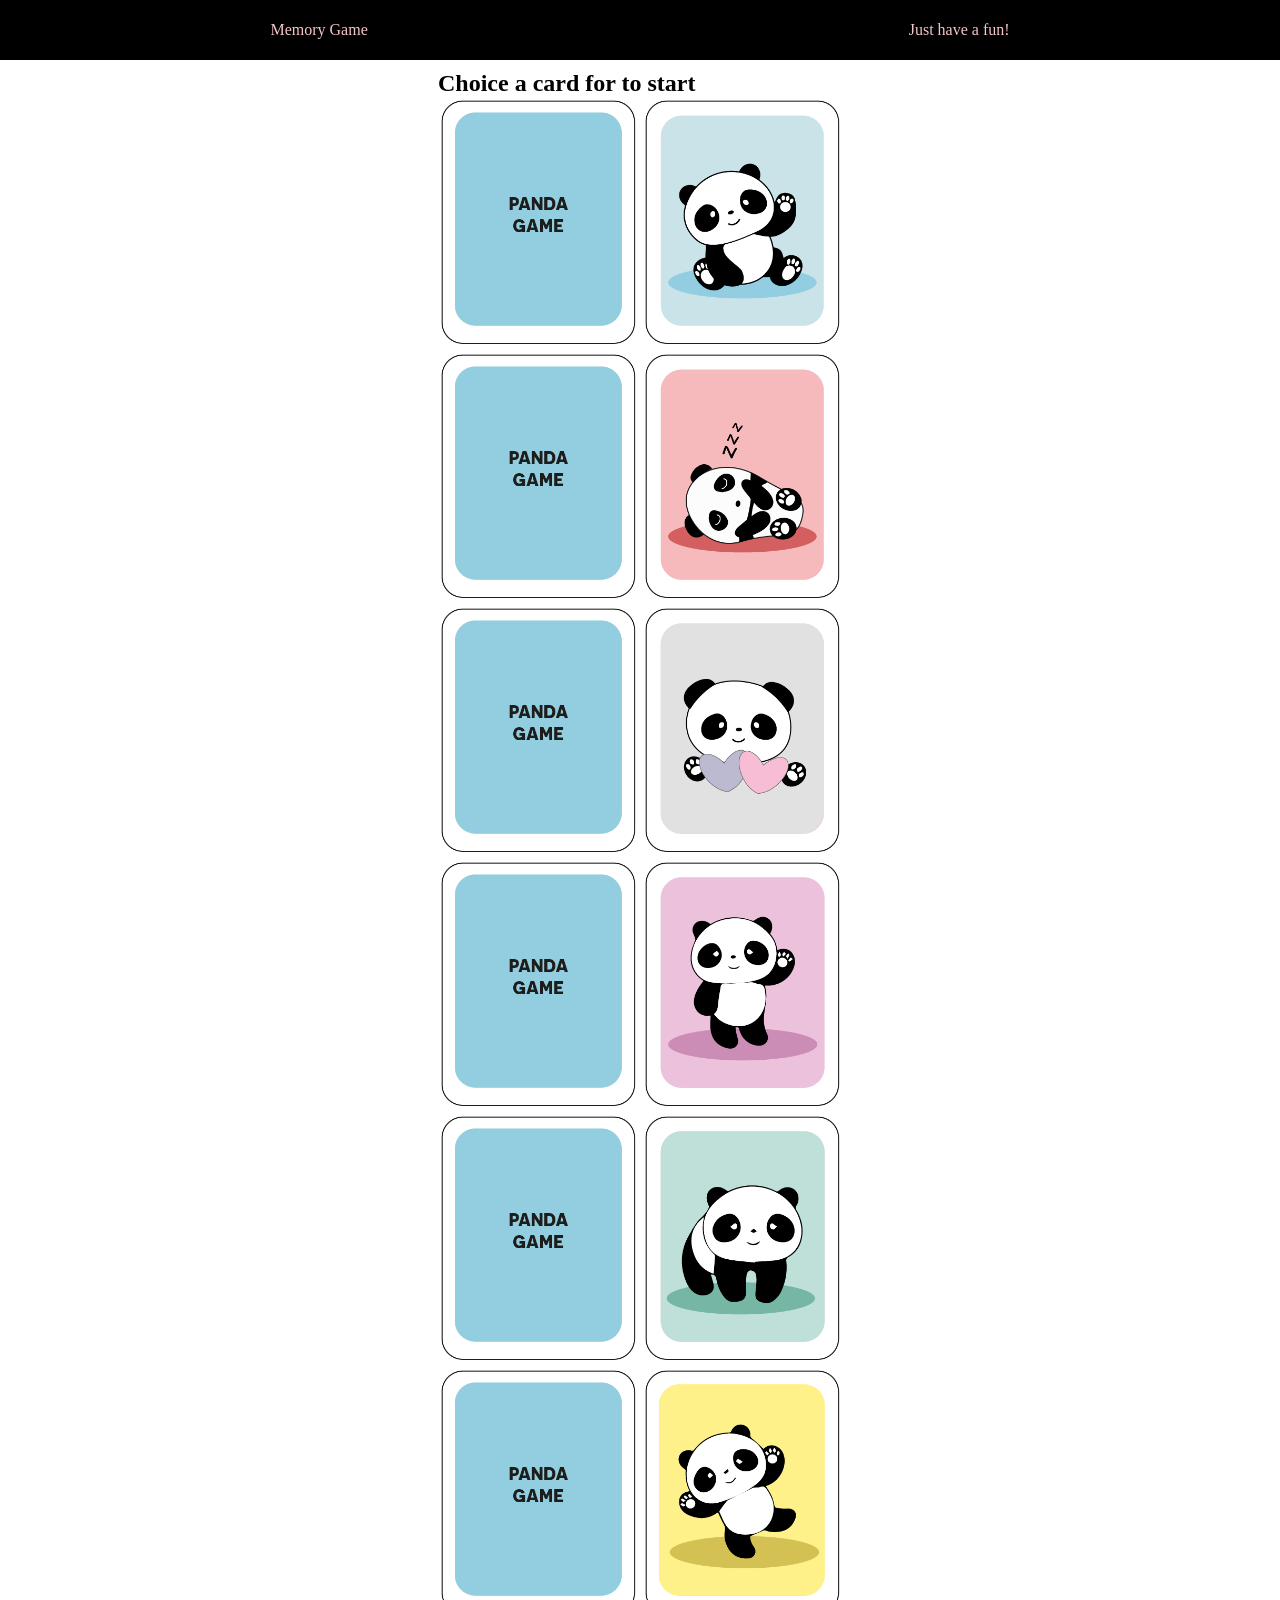
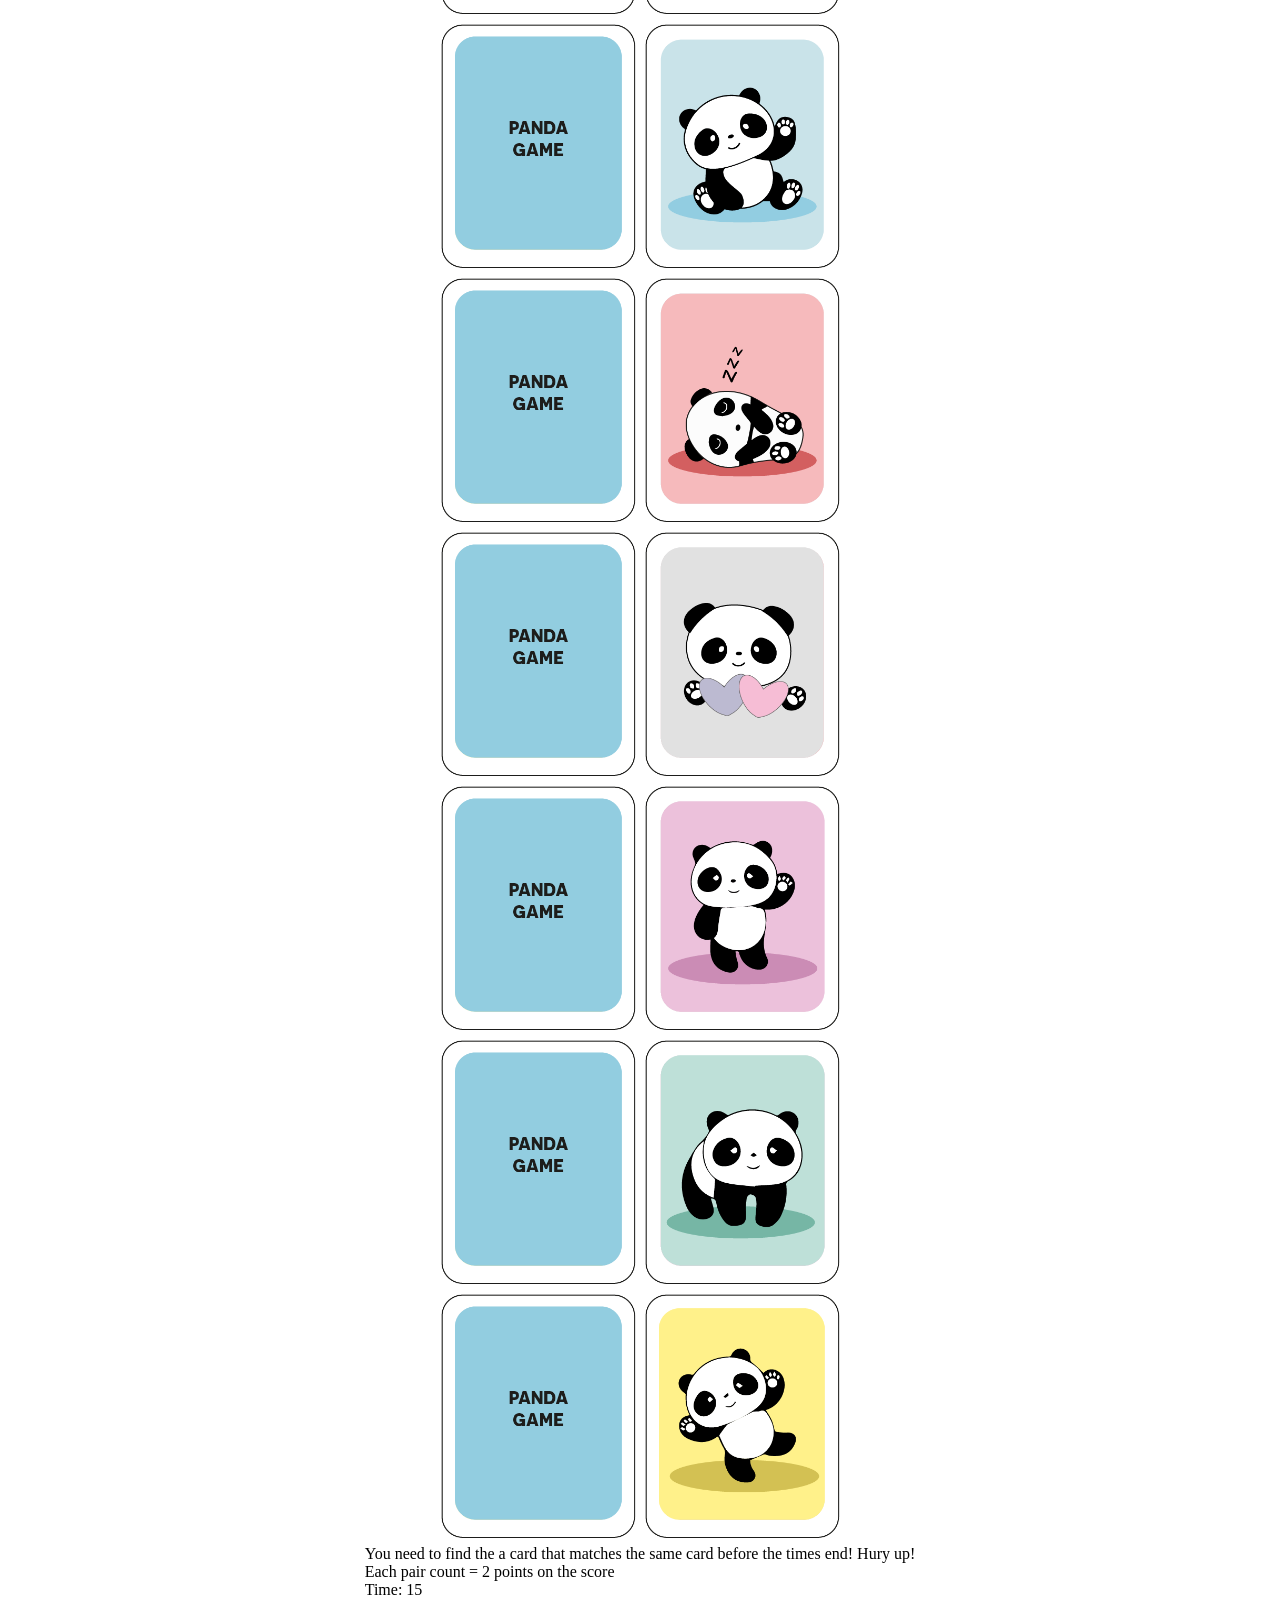
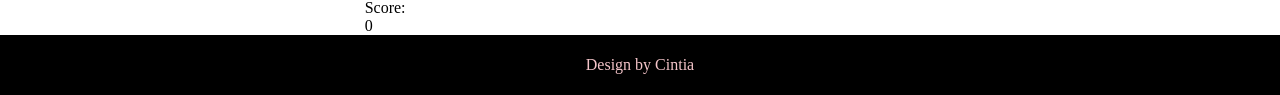
==== index.html @ ef2c60df "show the cards on screen" ====
<!DOCTYPE html>
<html lang="en">
  <head>
    <meta charset="UTF-8" />
    <meta http-equiv="X-UA-Compatible" content="IE=edge" />
    <meta name="viewport" content="width=device-width, initial-scale=1.0" />
    <title>Memory game</title>
    <link rel="stylesheet" href="styles.css" />
  </head>
  <body>
    <header>
      <p>Memory Game</p>
      <p>Just have a fun!</p>
    </header>

    <section class="main-section">
    <div class="left-side">
      <h1>Choice a card for to start</h1>
      <section class="memory-game">

        <div class="memory-card">
            <img class="front-face" src="pandafront-01.png" alt="React">
            <img class="back-face" src="panda1-01.png" alt="Memory Card">
          </div>
        
          <div class="memory-card">
            <img class="front-face" src="pandafront-01.png" alt="React">
            <img class="back-face" src="panda2-01.png" alt="Memory Card">
          </div>
        
          <div class="memory-card">
            <img class="front-face" src="pandafront-01.png" alt="Angular">
            <img class="back-face" src="panda3-01.png" alt="Memory Card">
          </div>
        
          <div class="memory-card">
            <img class="front-face" src="pandafront-01.png" alt="Angular">
            <img class="back-face" src="panda4-01.png" alt="Memory Card">
          </div>
        
          <div class="memory-card">
            <img class="front-face" src="pandafront-01.png" alt="Ember">
            <img class="back-face" src="panda5-01.png" alt="Memory Card">
          </div>
        
          <div class="memory-card">
            <img class="front-face" src="pandafront-01.png" alt="Ember">
            <img class="back-face" src="panda6-01.png" alt="Memory Card">
          </div>
        
          <div class="memory-card">
            <img class="front-face" src="pandafront-01.png" alt="Vue">
            <img class="back-face" src="panda1-01.png" alt="Memory Card">
          </div>
        
          <div class="memory-card">
            <img class="front-face" src="pandafront-01.png" alt="Vue">
            <img class="back-face" src="panda2-01.png" alt="Memory Card">
          </div>
        
          <div class="memory-card">
            <img class="front-face" src="pandafront-01.png" alt="Backbone">
            <img class="back-face" src="panda3-01.png" alt="Memory Card">
          </div>
        
          <div class="memory-card">
            <img class="front-face" src="pandafront-01.png" alt="Backbone">
            <img class="back-face" src="panda4-01.png" alt="Memory Card">
          </div>
        
          <div class="memory-card">
            <img class="front-face" src="pandafront-01.png" alt="Aurelia">
            <img class="back-face" src="panda5-01.png" alt="Memory Card">
          </div>
        
          <div class="memory-card">
            <img class="front-face" src="pandafront-01.png" alt="Aurelia">
            <img class="back-face" src="panda6-01.png" alt="Memory Card">
          </div>

      </section>
    </div>
    <div class="rigth-side">
        <p class="description-game">
          You need to find the a card that matches the same card before the
          times end! Hury up!
        </p>
        <p class="description-score">Each pair count = 2 points on the score</p>
        <div class="container-score">
            <label>Time:
            <time class="time-counter">15</time>
            </label>
            </br>
            <label>Score:
            <p class="score">0</p>
            </label>
        </div>
    </div>
    </main>

    <footer class="footer">Design by Cintia</footer>

    <script href="game.js"></script>
    
  </body>
</html>
---- styles.css ----
* {
  margin: 0 auto;
  padding: 0;
}

body {
  display: flex;
  min-height: 100vh;
  min-width: 100vw;
  flex-direction: column;
}

header {
  display: flex;
  width: 100%;
  height: 60px;
  background-color: #000000;
  color: #f4c4c9;
  position: fixed;
  z-index: 1;
  justify-content: space-between;
  align-items: center;
}

.main-section {
  height: calc(100vh - 60px);
  position: relative;
  top: 70px;
  display: flex;
  flex-direction: column;
  flex: 1;
}

.footer {
  background-color: #000000;
  color: #f4c4c9;

  display: flex;
  width: 100vw;
  height: 60px;

  justify-content: center;
  align-items: center;
}

.memory-card {
  gap: 3rem;
  padding: auto;
}

.front-face {
  width: 200px;
  height: 250px;
}

.front-face:hover {
  transform: scale(1.1);
}

.back-face {
  width: 200px;
  height: 250px;
}

.back-face:hover {
  transform: scale(1.1);
}
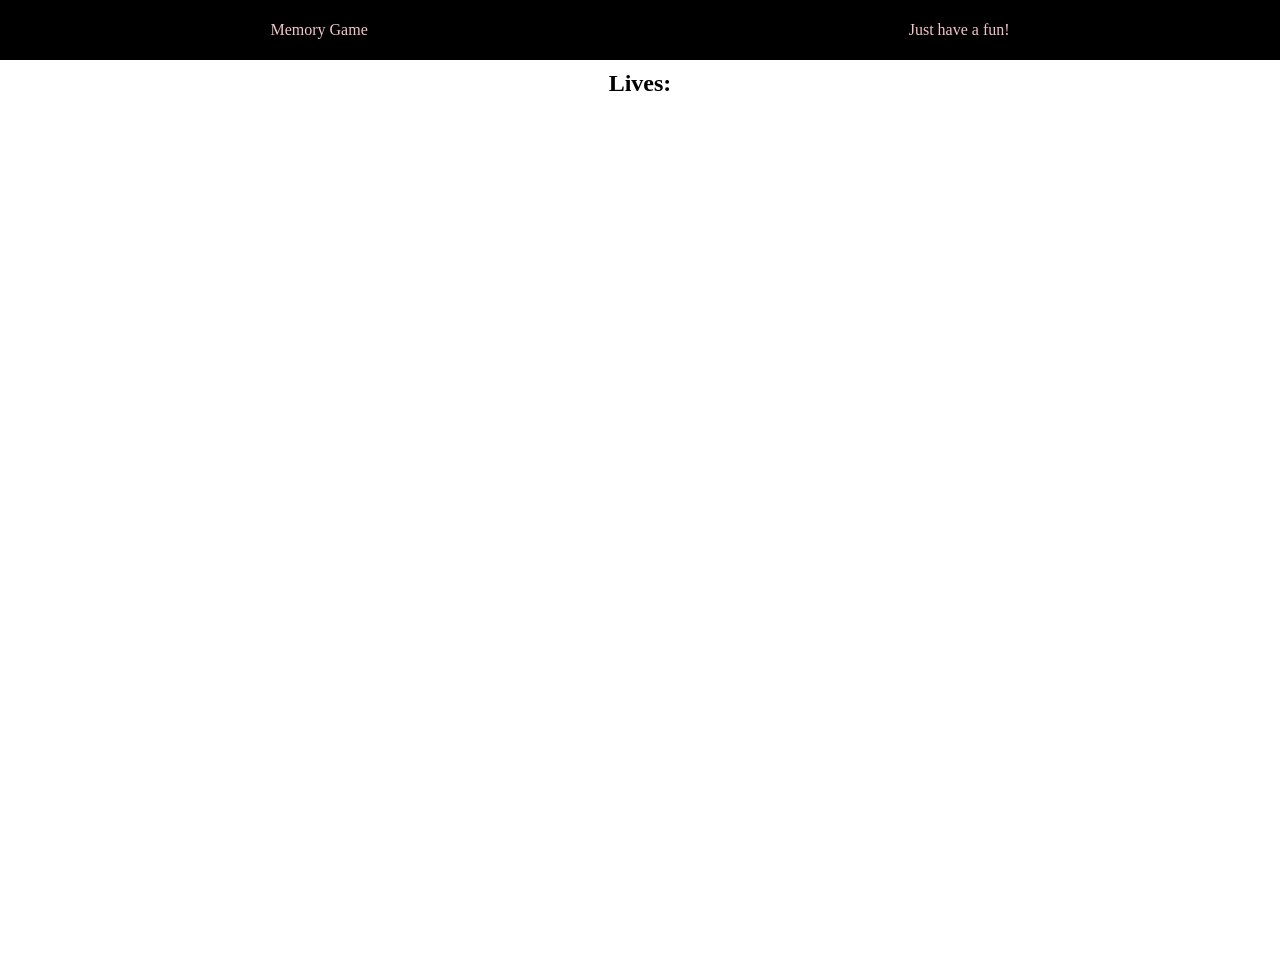
==== commit 97b6de01: "moving images to a folder" ====
--- a/index.html
+++ b/index.html
@@ -15,72 +15,11 @@
 
     <section class="main-section">
     <div class="left-side">
-      <h1>Choice a card for to start</h1>
-      <section class="memory-game">
+      <h1>Lives: <span class="playerLives"></span></h1>
 
-        <div class="memory-card">
-            <img class="front-face" src="pandafront-01.png" alt="React">
-            <img class="back-face" src="panda1-01.png" alt="Memory Card">
-          </div>
-        
-          <div class="memory-card">
-            <img class="front-face" src="pandafront-01.png" alt="React">
-            <img class="back-face" src="panda2-01.png" alt="Memory Card">
-          </div>
-        
-          <div class="memory-card">
-            <img class="front-face" src="pandafront-01.png" alt="Angular">
-            <img class="back-face" src="panda3-01.png" alt="Memory Card">
-          </div>
-        
-          <div class="memory-card">
-            <img class="front-face" src="pandafront-01.png" alt="Angular">
-            <img class="back-face" src="panda4-01.png" alt="Memory Card">
-          </div>
-        
-          <div class="memory-card">
-            <img class="front-face" src="pandafront-01.png" alt="Ember">
-            <img class="back-face" src="panda5-01.png" alt="Memory Card">
-          </div>
-        
-          <div class="memory-card">
-            <img class="front-face" src="pandafront-01.png" alt="Ember">
-            <img class="back-face" src="panda6-01.png" alt="Memory Card">
-          </div>
-        
-          <div class="memory-card">
-            <img class="front-face" src="pandafront-01.png" alt="Vue">
-            <img class="back-face" src="panda1-01.png" alt="Memory Card">
-          </div>
-        
-          <div class="memory-card">
-            <img class="front-face" src="pandafront-01.png" alt="Vue">
-            <img class="back-face" src="panda2-01.png" alt="Memory Card">
-          </div>
-        
-          <div class="memory-card">
-            <img class="front-face" src="pandafront-01.png" alt="Backbone">
-            <img class="back-face" src="panda3-01.png" alt="Memory Card">
-          </div>
-        
-          <div class="memory-card">
-            <img class="front-face" src="pandafront-01.png" alt="Backbone">
-            <img class="back-face" src="panda4-01.png" alt="Memory Card">
-          </div>
-        
-          <div class="memory-card">
-            <img class="front-face" src="pandafront-01.png" alt="Aurelia">
-            <img class="back-face" src="panda5-01.png" alt="Memory Card">
-          </div>
-        
-          <div class="memory-card">
-            <img class="front-face" src="pandafront-01.png" alt="Aurelia">
-            <img class="back-face" src="panda6-01.png" alt="Memory Card">
-          </div>
-
-      </section>
+      <section class="memory-game"></section>
     </div>
-    <div class="rigth-side">
+    <!-- <div class="rigth-side">
         <p class="description-game">
           You need to find the a card that matches the same card before the
           times end! Hury up!
@@ -98,7 +37,7 @@
     </div>
     </main>
 
-    <footer class="footer">Design by Cintia</footer>
+    <footer class="footer">Design by Cintia</footer> -->
 
     <script href="game.js"></script>
     
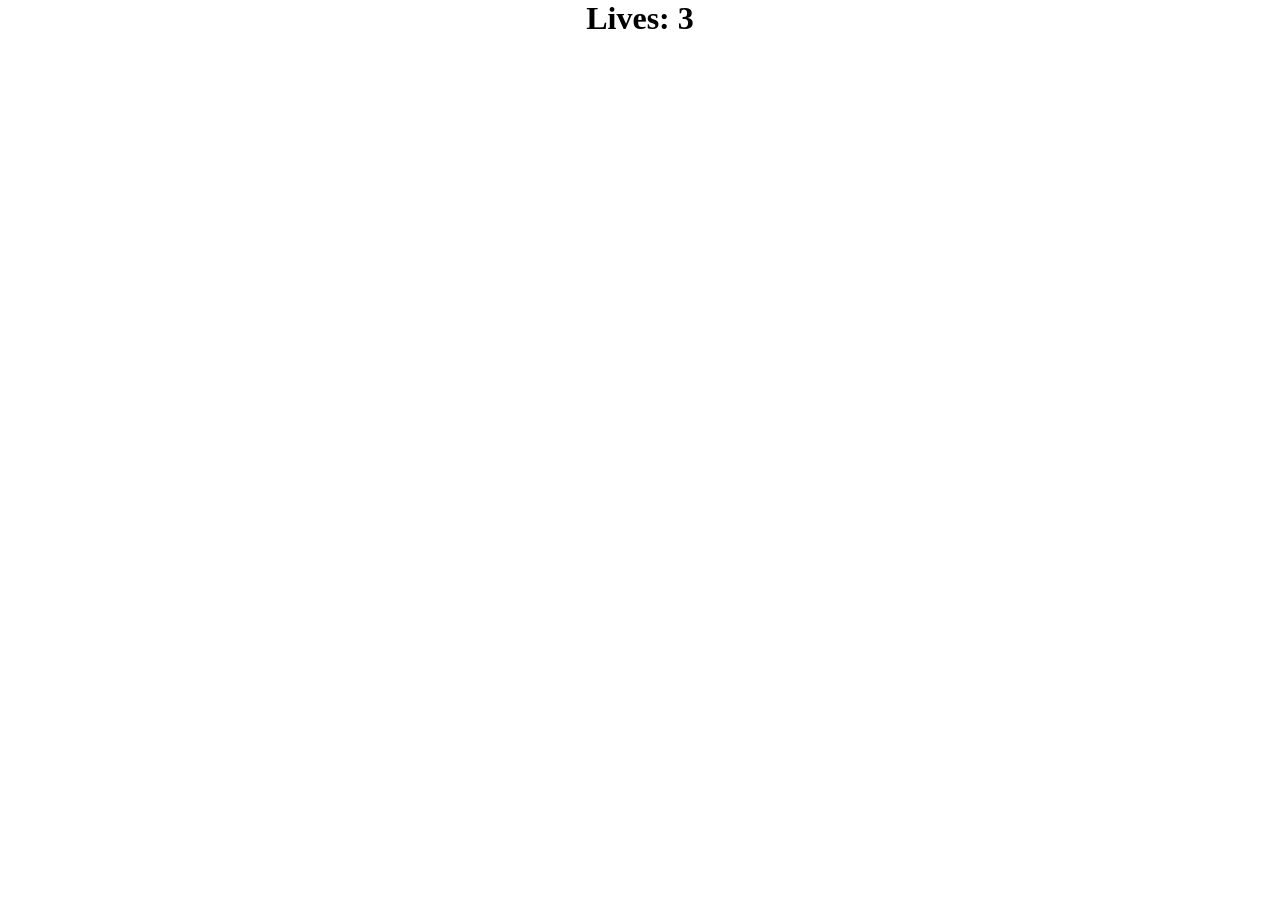
==== commit 54417062: "doing the data for pandas cards" ====
--- a/index.html
+++ b/index.html
@@ -8,38 +8,13 @@
     <link rel="stylesheet" href="styles.css" />
   </head>
   <body>
-    <header>
-      <p>Memory Game</p>
-      <p>Just have a fun!</p>
-    </header>
+    <!-- <header>
+      <p>🐼 Memory Game</p>
+      <p>By Cintia Siqueira</p>
+    </header> -->
+    <h1>Lives: <span class="livesPlayer"></span></h1>
+    <section class="memory-game"></section>
 
-    <section class="main-section">
-    <div class="left-side">
-      <h1>Lives: <span class="playerLives"></span></h1>
-
-      <section class="memory-game"></section>
-    </div>
-    <!-- <div class="rigth-side">
-        <p class="description-game">
-          You need to find the a card that matches the same card before the
-          times end! Hury up!
-        </p>
-        <p class="description-score">Each pair count = 2 points on the score</p>
-        <div class="container-score">
-            <label>Time:
-            <time class="time-counter">15</time>
-            </label>
-            </br>
-            <label>Score:
-            <p class="score">0</p>
-            </label>
-        </div>
-    </div>
-    </main>
-
-    <footer class="footer">Design by Cintia</footer> -->
-
-    <script href="game.js"></script>
-    
+    <script src="app.js"></script>
   </body>
 </html>
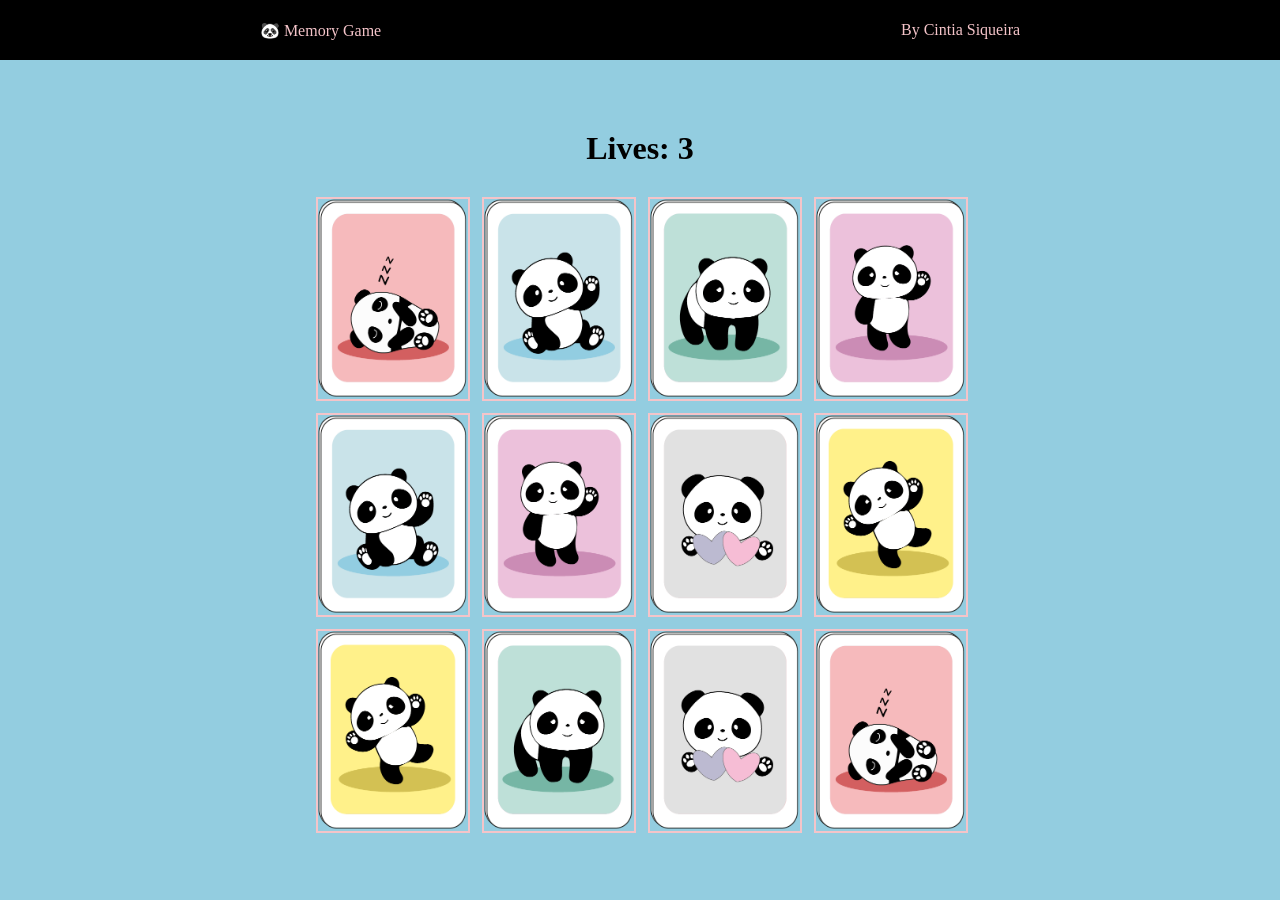
==== commit 1fffefe0: "show the cards on the screen and did some css" ====
--- a/index.html
+++ b/index.html
@@ -8,13 +8,14 @@
     <link rel="stylesheet" href="styles.css" />
   </head>
   <body>
-    <!-- <header>
+    <header>
       <p>🐼 Memory Game</p>
       <p>By Cintia Siqueira</p>
-    </header> -->
-    <h1>Lives: <span class="livesPlayer"></span></h1>
-    <section class="memory-game"></section>
-
+    </header>
+    <main class="main">
+      <h1 class="lives">Lives: <span class="livesPlayer"></span></h1>
+      <section class="memory-game"></section>
+    </main>
     <script src="app.js"></script>
   </body>
 </html>
--- a/styles.css
+++ b/styles.css
@@ -4,16 +4,16 @@
 }
 
 body {
-  display: flex;
   min-height: 100vh;
   min-width: 100vw;
-  flex-direction: column;
+  background-color: #93cde0;
 }
 
 header {
   display: flex;
   width: 100%;
   height: 60px;
+  top: 0;
   background-color: #000000;
   color: #f4c4c9;
   position: fixed;
@@ -22,46 +22,45 @@
   align-items: center;
 }
 
-.main-section {
-  height: calc(100vh - 60px);
-  position: relative;
-  top: 70px;
+.main {
   display: flex;
   flex-direction: column;
-  flex: 1;
+
+  height: calc(100vh - 60px);
+  top: 60px;
+  position: relative;
+
+  justify-content: center;
 }
 
-.footer {
-  background-color: #000000;
-  color: #f4c4c9;
-
-  display: flex;
-  width: 100vw;
-  height: 60px;
-
+.lives {
+  align-items: center;
   justify-content: center;
-  align-items: center;
+  margin-bottom: 2rem;
 }
 
-.memory-card {
-  gap: 3rem;
-  padding: auto;
+.memory-game {
+  display: grid;
+  grid-template-columns: repeat(4, 150px);
+  grid-template-rows: repeat(3, 200px);
+  gap: 1em;
+  align-items: center;
+  justify-content: center;
 }
 
-.front-face {
-  width: 200px;
-  height: 250px;
+.front {
+  width: 150px;
+  height: 200px;
+  border: 2px solid #f4c4c9;
+
+  position: absolute;
+  -webkit-backface-visibility: hidden; /* Safari */
+  backface-visibility: hidden;
 }
 
-.front-face:hover {
-  transform: scale(1.1);
+.back {
+  width: 150px;
+  height: 200px;
+
+  /* transform: rotateY(180deg); */
 }
-
-.back-face {
-  width: 200px;
-  height: 250px;
-}
-
-.back-face:hover {
-  transform: scale(1.1);
-}
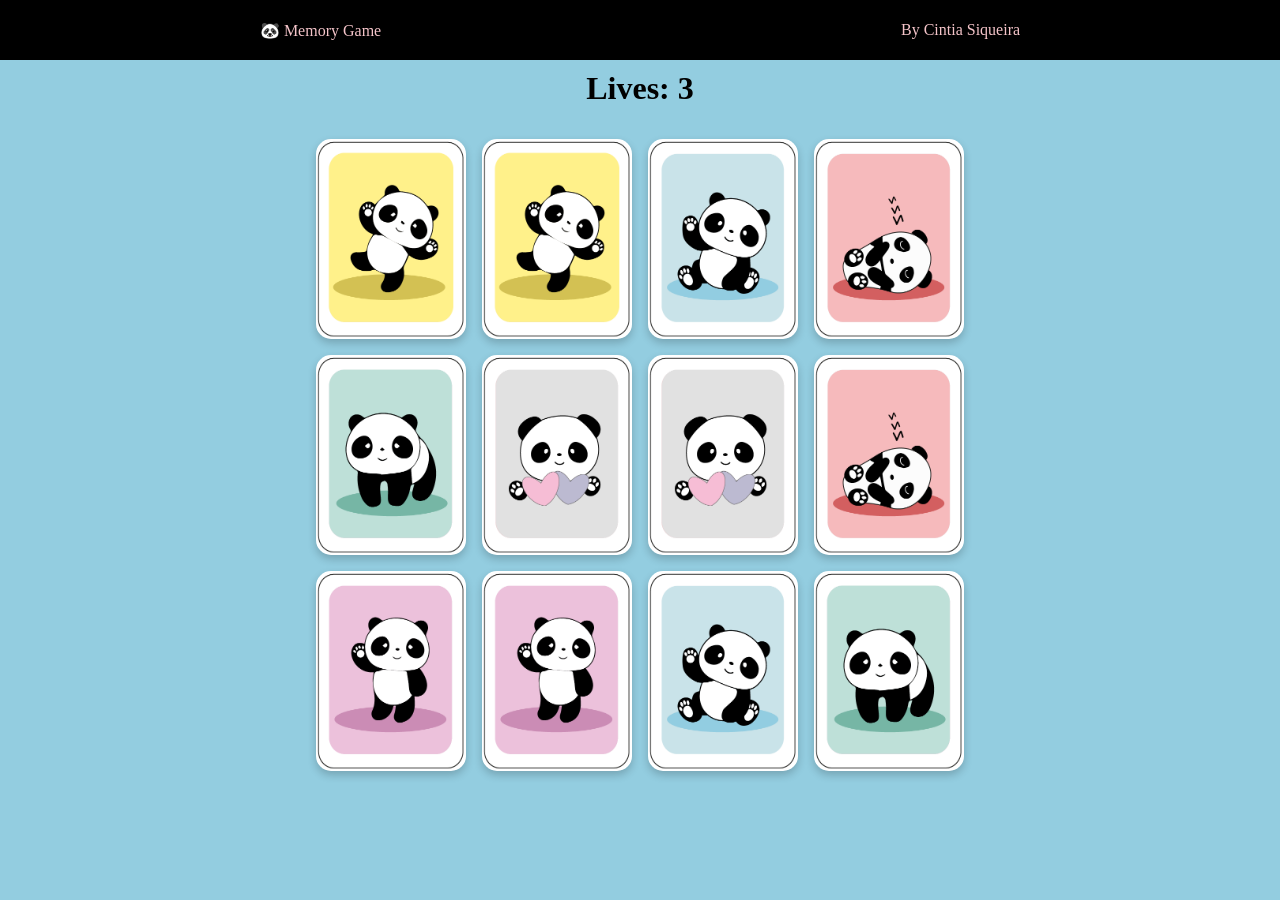
==== commit 0179ae40: "doing the flip animation" ====
--- a/index.html
+++ b/index.html
@@ -9,8 +9,8 @@
   </head>
   <body>
     <header>
-      <p>🐼 Memory Game</p>
-      <p>By Cintia Siqueira</p>
+      <p class="title">🐼 Memory Game</p>
+      <p class="who">By Cintia Siqueira</p>
     </header>
     <main class="main">
       <h1 class="lives">Lives: <span class="livesPlayer"></span></h1>
--- a/styles.css
+++ b/styles.css
@@ -12,25 +12,27 @@
 header {
   display: flex;
   width: 100%;
-  height: 60px;
-  top: 0;
   background-color: #000000;
   color: #f4c4c9;
+  align-items: center;
+  justify-content: flex-end;
+
+  /* import for to fix the header on top */
+  top: 0;
   position: fixed;
   z-index: 1;
-  justify-content: space-between;
-  align-items: center;
+  height: 60px;
 }
 
 .main {
   display: flex;
   flex-direction: column;
+  justify-content: center;
 
+  /* to show after the header */
   height: calc(100vh - 60px);
   top: 60px;
-  position: relative;
-
-  justify-content: center;
+  /* position: relative; */
 }
 
 .lives {
@@ -46,21 +48,51 @@
   gap: 1em;
   align-items: center;
   justify-content: center;
+
+  perspective: 1000px;
+  background-color: transparent;
+  cursor: pointer;
 }
 
-.front {
+.card {
+  position: relative;
+  transition: transform 0.5s;
+  transform-style: preserve-3d;
+  box-shadow: 0 4px 8px 0 rgba(0, 0, 0, 0.2);
+  transition-timing-function: ease-in;
+
+  /* border: 2px solid #f4c4c9; */
+  border-radius: 15px;
+  background-color: white;
+
+  /*need the size for to be in place */
   width: 150px;
   height: 200px;
-  border: 2px solid #f4c4c9;
+}
 
+.card:active,
+.memory-game {
+  transform: rotateY(180deg);
+}
+
+.front,
+.back {
+  -webkit-backface-visibility: hidden;
+  backface-visibility: hidden;
   position: absolute;
-  -webkit-backface-visibility: hidden; /* Safari */
-  backface-visibility: hidden;
+  background-color: transparent;
+  width: 150px;
+  height: 200px;
+}
+
+/* .fron,
+.back:active {
+  transform: scale(2);
+} */
+
+.front {
 }
 
 .back {
-  width: 150px;
-  height: 200px;
-
-  /* transform: rotateY(180deg); */
+  transform: rotateY(180deg);
 }
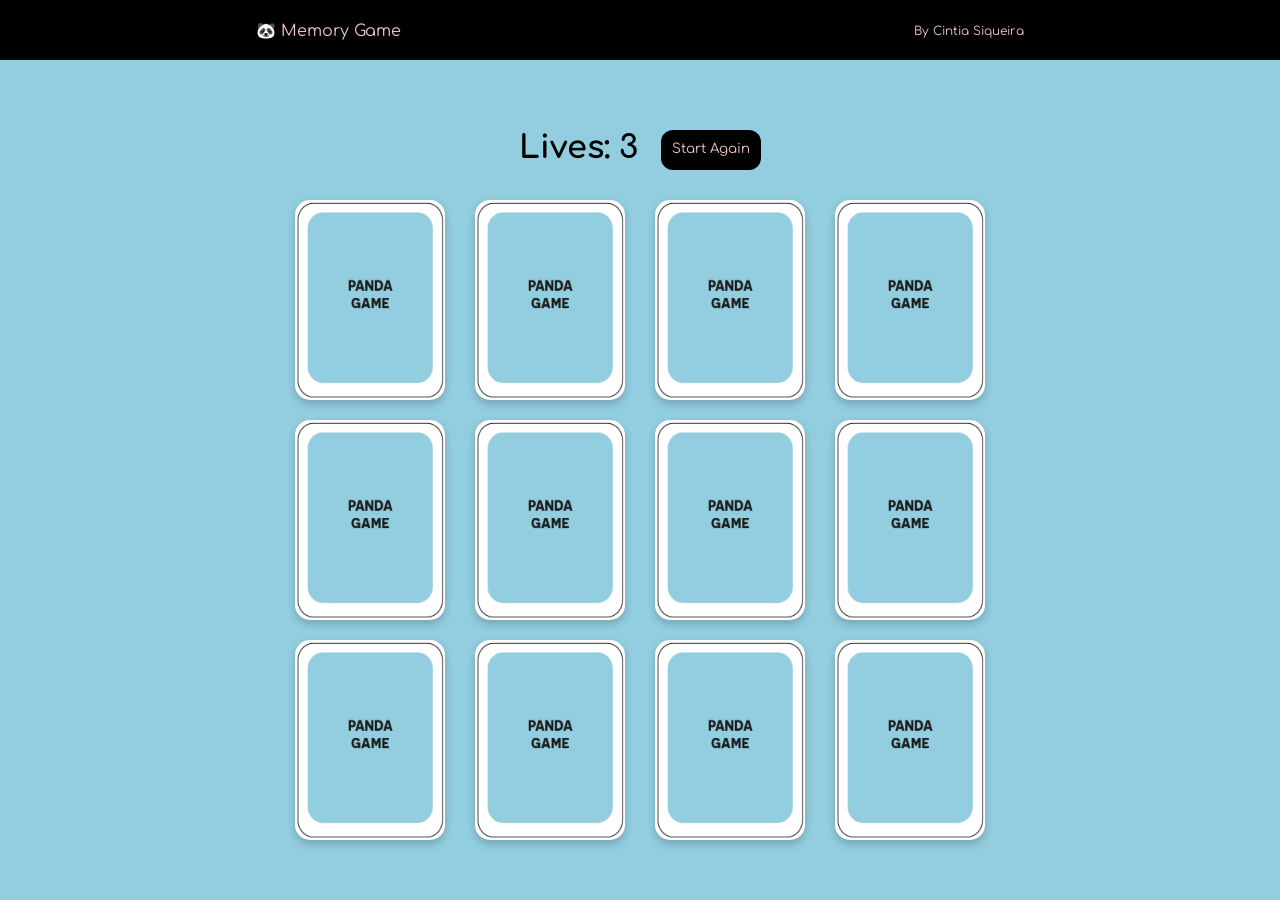
==== commit c1e31227: "doing the toggle with eventListner" ====
--- a/index.html
+++ b/index.html
@@ -10,10 +10,19 @@
   <body>
     <header>
       <p class="title">🐼 Memory Game</p>
-      <p class="who">By Cintia Siqueira</p>
+      <p class="who">
+        <a href="https://github.com/ciisiq" target="_blank"
+          >By Cintia Siqueira</a
+        >
+      </p>
     </header>
     <main class="main">
-      <h1 class="lives">Lives: <span class="livesPlayer"></span></h1>
+      <div class="wrap">
+        <div class="container">
+          <h1 class="lives">Lives: <span class="livesPlayer"></span></h1>
+          <button class="reset">Start Again</button>
+        </div>
+      </div>
       <section class="memory-game"></section>
     </main>
     <script src="app.js"></script>
--- a/styles.css
+++ b/styles.css
@@ -1,6 +1,9 @@
+@import url("https://fonts.googleapis.com/css2?family=Comfortaa:wght@300;400;500;600;700&display=swap");
+
 * {
   margin: 0 auto;
   padding: 0;
+  font-family: "Comfortaa", cursive;
 }
 
 body {
@@ -32,67 +35,137 @@
   /* to show after the header */
   height: calc(100vh - 60px);
   top: 60px;
-  /* position: relative; */
+  position: relative;
+}
+
+/* ----------------- LIVES AND BUTTON  ----------- */
+.wrap {
+  display: flex;
+  top: 20px;
+  position: relative;
+}
+
+.container {
+  display: flex;
+  gap: 1.4rem;
+  height: 5rem;
+  /* align-items: center; */
+}
+
+a {
+  text-decoration: none;
+  color: #f4c4c9;
+  font-size: 12px;
 }
 
 .lives {
-  align-items: center;
-  justify-content: center;
-  margin-bottom: 2rem;
+  font-weight: 700;
 }
+
+/* Button CSS */
+.reset {
+  background-color: #000000;
+  border: solid transparent;
+  border-radius: 12px;
+  border-width: 0 0 4px;
+  box-sizing: border-box;
+  color: #f4c4c9;
+  cursor: pointer;
+  width: 100px;
+  height: 40px;
+}
+
+.reset:hover:not(:disabled) {
+  filter: brightness(1.1);
+  -webkit-filter: brightness(1.1);
+}
+
+.reset:active {
+  transform: translateY(4px);
+}
+
+/* -------------------CARDS ------------- */
 
 .memory-game {
   display: grid;
-  grid-template-columns: repeat(4, 150px);
-  grid-template-rows: repeat(3, 200px);
-  gap: 1em;
+  grid-template-columns: repeat(4, 180px);
+  grid-template-rows: repeat(3, 220px);
   align-items: center;
   justify-content: center;
+  cursor: pointer;
 
+  /* to make the cards flip 3D*/
   perspective: 1000px;
-  background-color: transparent;
-  cursor: pointer;
 }
 
 .card {
+  /* to make the cards above the others */
   position: relative;
-  transition: transform 0.5s;
+  /* to make the cards flip */
   transform-style: preserve-3d;
-  box-shadow: 0 4px 8px 0 rgba(0, 0, 0, 0.2);
-  transition-timing-function: ease-in;
+  /* transition: transform 0.5s ease-in; */
+  transition: all 2s cubic-bezier(0.175, 0.885, 0.32, 1.275);
 
-  /* border: 2px solid #f4c4c9; */
   border-radius: 15px;
   background-color: white;
+  box-shadow: 0 4px 8px 0 rgba(0, 0, 0, 0.2);
 
   /*need the size for to be in place */
   width: 150px;
   height: 200px;
 }
 
-.card:active,
-.memory-game {
+/* to flip when it clicked with the event "click" */
+.toggleCard {
   transform: rotateY(180deg);
 }
 
 .front,
 .back {
-  -webkit-backface-visibility: hidden;
-  backface-visibility: hidden;
-  position: absolute;
-  background-color: transparent;
   width: 150px;
   height: 200px;
+  position: absolute;
 }
-
-/* .fron,
-.back:active {
-  transform: scale(2);
-} */
 
 .front {
 }
 
 .back {
   transform: rotateY(180deg);
+
+  -webkit-backface-visibility: hidden;
+  backface-visibility: hidden;
 }
+
+/* ------------------ MOBILE SIZE ------------- */
+
+@media (max-width: 390px) {
+  .memory-game {
+    grid-template-columns: repeat(3, 90px);
+    grid-template-rows: repeat(4, 100px);
+    gap: 1em;
+  }
+
+  .main {
+    top: 20px;
+  }
+
+  .front,
+  .back,
+  .card {
+    width: 90px;
+    height: 100px;
+    border-radius: 10px;
+  }
+
+  .lives {
+    font-size: 1.5rem;
+  }
+
+  .wrap {
+    top: 0px;
+  }
+  .container {
+    align-items: center;
+  }
+}
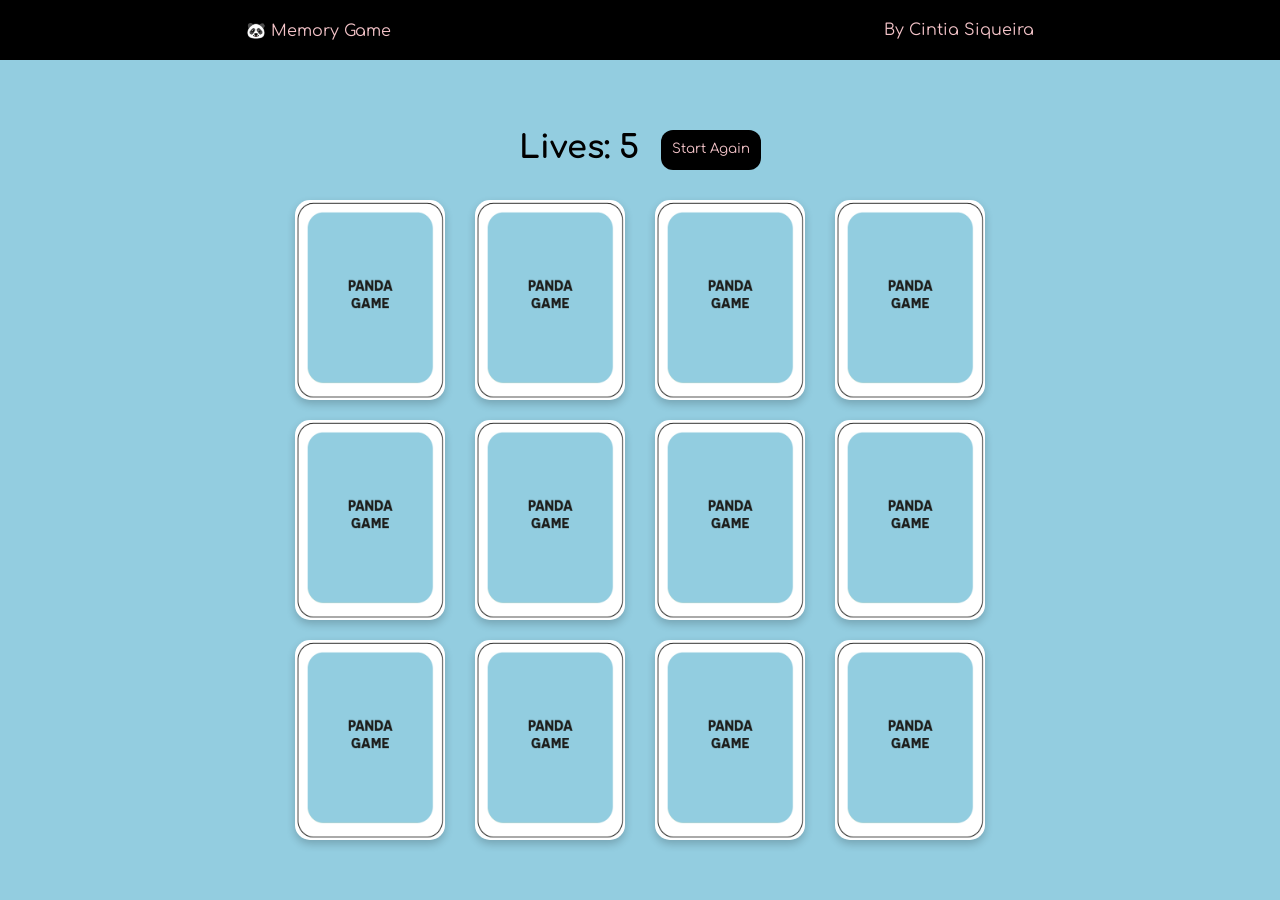
==== commit d31d6528: "finished logic and read me update with new images" ====
--- a/index.html
+++ b/index.html
@@ -5,11 +5,16 @@
     <meta http-equiv="X-UA-Compatible" content="IE=edge" />
     <meta name="viewport" content="width=device-width, initial-scale=1.0" />
     <title>Memory game</title>
+    <link rel="icon" type="image/x-icon" href="/images/favicon.png" />
     <link rel="stylesheet" href="styles.css" />
   </head>
   <body>
     <header>
-      <p class="title">🐼 Memory Game</p>
+      <p class="title">
+        <a href="https://github.com/ciisiq/memory-game" target="_blank"
+          >🐼 Memory Game</a
+        >
+      </p>
       <p class="who">
         <a href="https://github.com/ciisiq" target="_blank"
           >By Cintia Siqueira</a
--- a/styles.css
+++ b/styles.css
@@ -55,7 +55,6 @@
 a {
   text-decoration: none;
   color: #f4c4c9;
-  font-size: 12px;
 }
 
 .lives {
@@ -125,6 +124,7 @@
   width: 150px;
   height: 200px;
   position: absolute;
+  pointer-events: none;
 }
 
 .front {
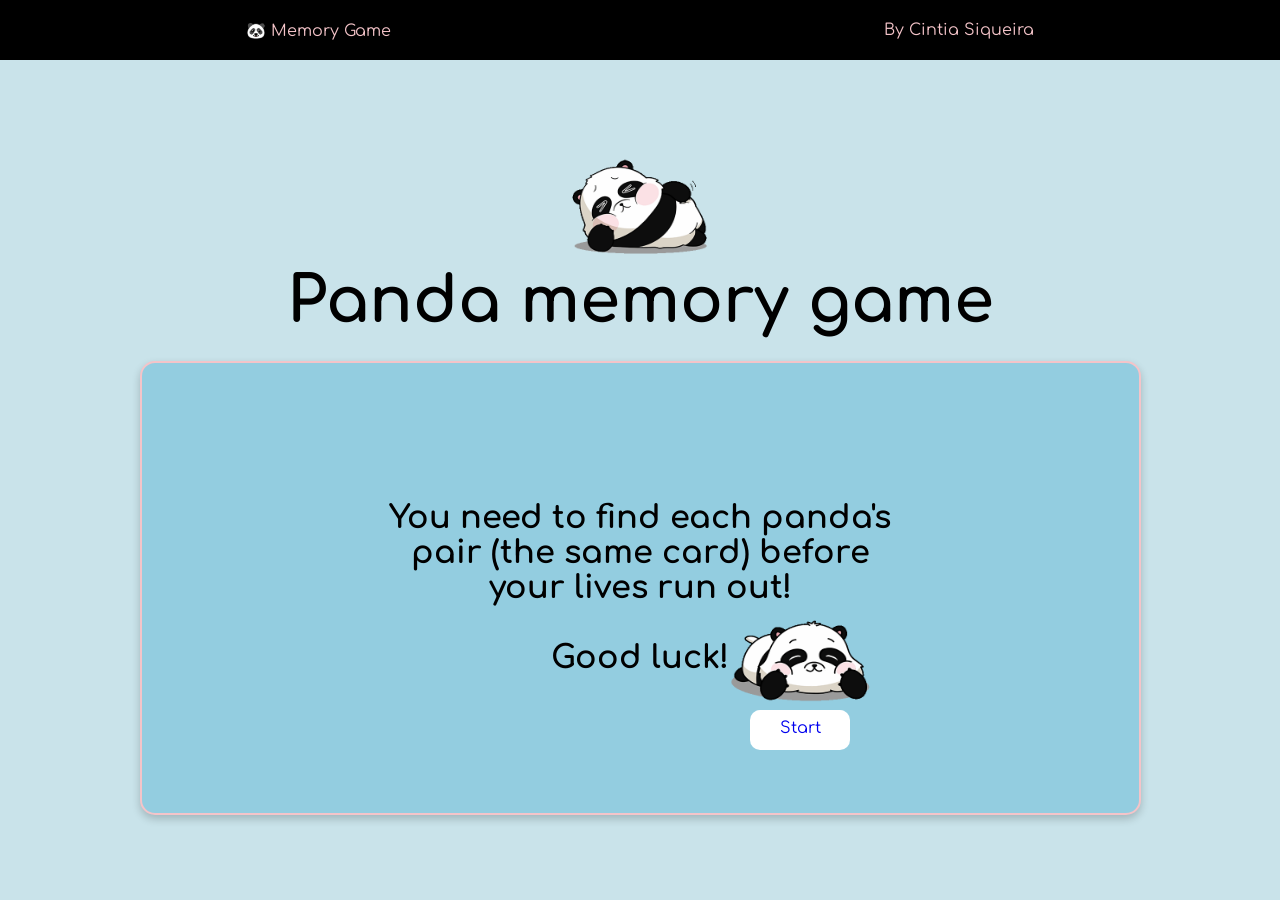
==== commit 84e47c44: "doing welcome page" ====
--- a/index.html
+++ b/index.html
@@ -6,30 +6,54 @@
     <meta name="viewport" content="width=device-width, initial-scale=1.0" />
     <title>Memory game</title>
     <link rel="icon" type="image/x-icon" href="/images/favicon.png" />
-    <link rel="stylesheet" href="styles.css" />
+    <link rel="stylesheet" href="firstPage.css" />
   </head>
   <body>
     <header>
       <p class="title">
-        <a href="https://github.com/ciisiq/memory-game" target="_blank"
+        <a
+          class="link"
+          href="https://github.com/ciisiq/memory-game"
+          target="_blank"
           >🐼 Memory Game</a
         >
       </p>
       <p class="who">
-        <a href="https://github.com/ciisiq" target="_blank"
+        <a class="link" href="https://github.com/ciisiq" target="_blank"
           >By Cintia Siqueira</a
         >
       </p>
     </header>
     <main class="main">
-      <div class="wrap">
-        <div class="container">
-          <h1 class="lives">Lives: <span class="livesPlayer"></span></h1>
-          <button class="reset">Start Again</button>
+      <div class="wrap-panda-title">
+        <img
+          class="relax-panda"
+          src="images/panda-relax.gif"
+          alt="a panda in relax position"
+          loop="infinite"
+        />
+        <h2>Panda memory game</h2>
+      </div>
+
+      <div class="blue-container">
+        <div class="container-explanation">
+          <p class="explanation">
+            You need to find each panda's<br />
+            pair (the same card) before <br />
+            your lives run out! <br /><br />
+
+            Good luck!
+          </p>
+          <div class="wrap-panda-btn">
+            <img
+              class="panda-love"
+              src="images/panda-love.gif"
+              alt="a panda in relax position"
+            />
+            <button class="start"><a href="game.html">Start</a></button>
+          </div>
         </div>
       </div>
-      <section class="memory-game"></section>
     </main>
-    <script src="app.js"></script>
   </body>
 </html>
--- a/firstPage.css
+++ b/firstPage.css
@@ -0,0 +1,140 @@
+@import url("https://fonts.googleapis.com/css2?family=Comfortaa:wght@300;400;500;600;700&display=swap");
+
+* {
+  margin: 0 auto;
+  padding: 0;
+  font-family: "Comfortaa", cursive;
+}
+
+body {
+  min-height: 100vh;
+  min-width: 100vw;
+  background-color: #c9e3ea;
+}
+
+header {
+  display: flex;
+  width: 100%;
+  background-color: #000000;
+  color: #f4c4c9;
+  align-items: center;
+  justify-content: flex-end;
+
+  /* import for to fix the header on top */
+  top: 0;
+  position: fixed;
+  z-index: 1;
+  height: 60px;
+}
+
+.main {
+  display: flex;
+  flex-direction: column;
+  justify-content: center;
+
+  /* to show after the header */
+  height: calc(100vh - 60px);
+  top: 60px;
+  position: relative;
+}
+
+.link {
+  text-decoration: none;
+  color: #f4c4c9;
+}
+
+a {
+  text-decoration: none;
+}
+
+/* ------------ Blue Containers ----------- */
+
+.blue-container {
+  background-color: #93cde0;
+  height: 450px;
+  width: 997px;
+  border-radius: 15px;
+  border: 2px solid #f4c4c9;
+  box-shadow: 0 4px 8px 0 rgba(0, 0, 0, 0.2);
+
+  display: flex;
+  align-items: center;
+  justify-content: center;
+}
+
+.container-explanation {
+  width: 100%;
+  display: flex;
+  flex-direction: column;
+  align-items: center;
+  justify-content: center;
+}
+
+/* ------------ Explanation part ----------- */
+
+.explanation {
+  font-weight: bold;
+  flex-wrap: wrap;
+  font-size: 2rem;
+  text-align: center;
+
+  position: relative;
+}
+
+/* ------------ First Panda ----------- */
+
+.wrap-panda-title {
+  display: flex;
+  flex-direction: column;
+}
+
+.relax-panda {
+  height: 120px;
+  width: 160px;
+}
+
+h2 {
+  font-size: 4rem;
+  margin-bottom: 1.5rem;
+}
+
+/* ------------ Second Panda ----------- */
+
+.wrap-panda-btn {
+  width: 50%;
+  display: flex;
+  flex-direction: column;
+  align-items: center;
+
+  position: absolute;
+  bottom: 150px;
+  right: 160px;
+}
+
+.panda-love {
+  height: 120px;
+  width: 160px;
+}
+
+/* Button CSS */
+.start {
+  background-color: #ffffff;
+  border: solid transparent;
+  border-radius: 10px;
+  border-width: 0 0 4px;
+  box-sizing: border-box;
+  color: #f4c4c9;
+  cursor: pointer;
+  width: 100px;
+  height: 40px;
+  font-size: 1rem;
+}
+
+.start:hover:not(:disabled) {
+  filter: brightness(1.1);
+  -webkit-filter: brightness(1.1);
+}
+
+.start:active {
+  transform: translateY(4px);
+}
